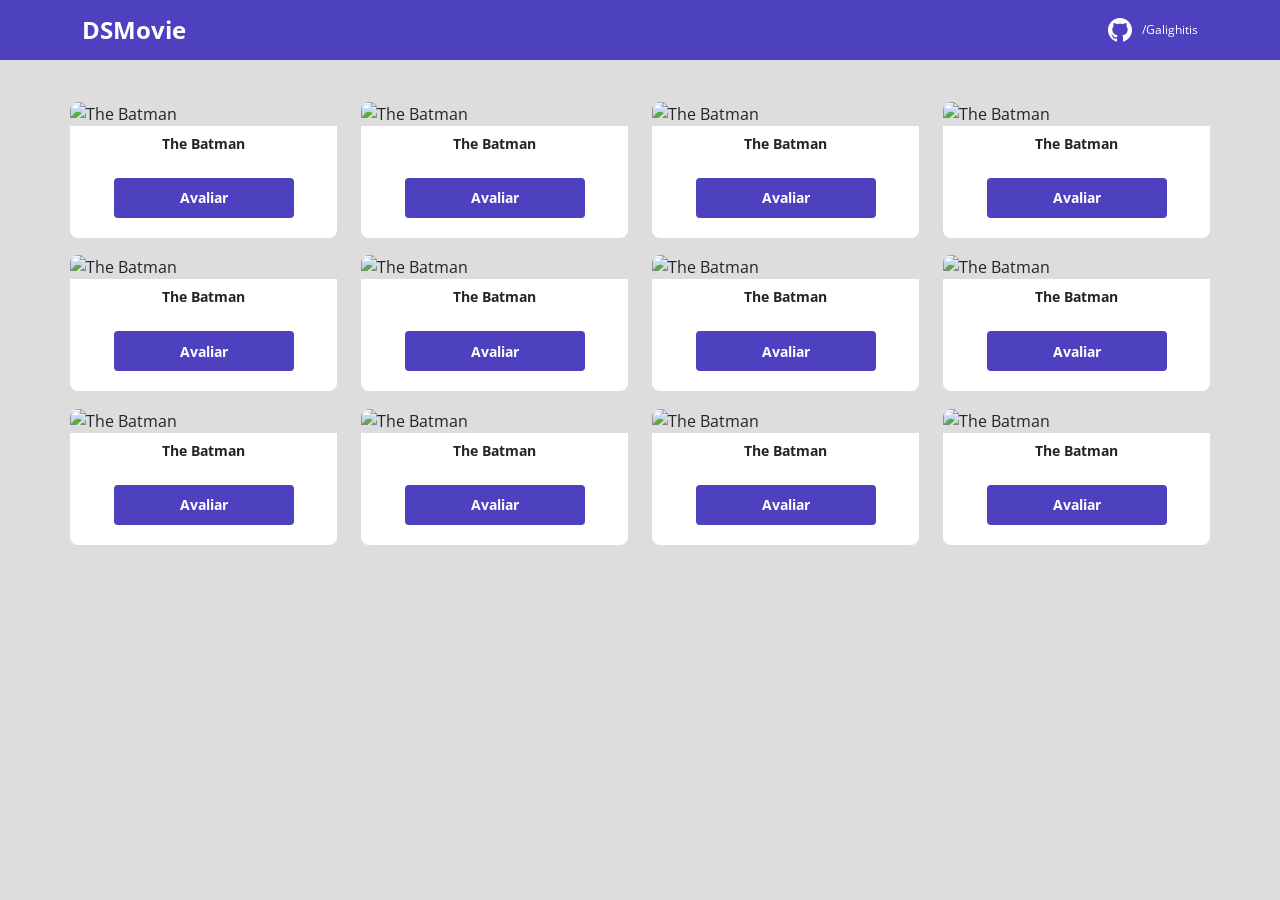
==== index.html @ 8f3a7d9e "Listagem de cards" ====
<!DOCTYPE html>
<html lang="pt-br">

<head>
    <meta charset="UTF-8">
    <meta http-equiv="X-UA-Compatible" content="IE=edge">
    <meta name="viewport" content="width=device-width, initial-scale=1.0">
    <title>DSmovie</title>

    <link href="https://cdn.jsdelivr.net/npm/bootstrap@5.1.3/dist/css/bootstrap.min.css" rel="stylesheet"
        integrity="sha384-1BmE4kWBq78iYhFldvKuhfTAU6auU8tT94WrHftjDbrCEXSU1oBoqyl2QvZ6jIW3" crossorigin="anonymous">

    <link rel="stylesheet" href="css/styles.css">

</head>

<body>
    <header>
        <nav class="container">
            <h1>DSMovie</h1>
            <div class="dsmovie-contact-container">
                <img src="img/github.svg" alt="Github">
                <a href="https://github.com/Galighits">/Galighitis</a>
            </div>
        </nav>
    </header>

    <main>
        <section id="dsmovie-card-list" class="container">

            <div class="row">
                
                <div class="col-sm-6 col-lg-4 col-xl-3 mb-3">
                    <div class="dsmovie-card">
                        <img src="https://www.themoviedb.org/t/p/w533_and_h300_bestv2/5P8SmMzSNYikXpxil6BYzJ16611.jpg" alt="The Batman">
                        <div class="dsmovie-card-description">
                            <h3>The Batman</h3>
                            <a class="dsmovie-btn" href="form.html">Avaliar</a>
                        </div>
                    </div>
                </div>

                <div class="col-sm-6 col-lg-4 col-xl-3 mb-3">                    
                    <div class="dsmovie-card">
                        <img src="https://www.themoviedb.org/t/p/w533_and_h300_bestv2/5P8SmMzSNYikXpxil6BYzJ16611.jpg" alt="The Batman">
                        <div class="dsmovie-card-description">
                            <h3>The Batman</h3>
                            <a class="dsmovie-btn" href="form.html">Avaliar</a>
                        </div>
                    </div>
                </div>

                <div class="col-sm-6 col-lg-4 col-xl-3 mb-3">                    
                    <div class="dsmovie-card">
                        <img src="https://www.themoviedb.org/t/p/w533_and_h300_bestv2/5P8SmMzSNYikXpxil6BYzJ16611.jpg" alt="The Batman">
                        <div class="dsmovie-card-description">
                            <h3>The Batman</h3>
                            <a class="dsmovie-btn" href="form.html">Avaliar</a>
                        </div>
                    </div>
                </div>

                <div class="col-sm-6 col-lg-4 col-xl-3 mb-3">                    
                    <div class="dsmovie-card">
                        <img src="https://www.themoviedb.org/t/p/w533_and_h300_bestv2/5P8SmMzSNYikXpxil6BYzJ16611.jpg" alt="The Batman">
                        <div class="dsmovie-card-description">
                            <h3>The Batman</h3>
                            <a class="dsmovie-btn" href="form.html">Avaliar</a>
                        </div>
                    </div>
                </div>

                <div class="col-sm-6 col-lg-4 col-xl-3 mb-3">                    
                    <div class="dsmovie-card">
                        <img src="https://www.themoviedb.org/t/p/w533_and_h300_bestv2/5P8SmMzSNYikXpxil6BYzJ16611.jpg" alt="The Batman">
                        <div class="dsmovie-card-description">
                            <h3>The Batman</h3>
                            <a class="dsmovie-btn" href="form.html">Avaliar</a>
                        </div>
                    </div>
                </div>

                <div class="col-sm-6 col-lg-4 col-xl-3 mb-3">                    
                    <div class="dsmovie-card">
                        <img src="https://www.themoviedb.org/t/p/w533_and_h300_bestv2/5P8SmMzSNYikXpxil6BYzJ16611.jpg" alt="The Batman">
                        <div class="dsmovie-card-description">
                            <h3>The Batman</h3>
                            <a class="dsmovie-btn" href="form.html">Avaliar</a>
                        </div>
                    </div>
                </div>

                <div class="col-sm-6 col-lg-4 col-xl-3 mb-3">                    
                    <div class="dsmovie-card">
                        <img src="https://www.themoviedb.org/t/p/w533_and_h300_bestv2/5P8SmMzSNYikXpxil6BYzJ16611.jpg" alt="The Batman">
                        <div class="dsmovie-card-description">
                            <h3>The Batman</h3>
                            <a class="dsmovie-btn" href="form.html">Avaliar</a>
                        </div>
                    </div>
                </div>

                <div class="col-sm-6 col-lg-4 col-xl-3 mb-3">                    
                    <div class="dsmovie-card">
                        <img src="https://www.themoviedb.org/t/p/w533_and_h300_bestv2/5P8SmMzSNYikXpxil6BYzJ16611.jpg" alt="The Batman">
                        <div class="dsmovie-card-description">
                            <h3>The Batman</h3>
                            <a class="dsmovie-btn" href="form.html">Avaliar</a>
                        </div>
                    </div>
                </div>

                <div class="col-sm-6 col-lg-4 col-xl-3 mb-3">                    
                    <div class="dsmovie-card">
                        <img src="https://www.themoviedb.org/t/p/w533_and_h300_bestv2/5P8SmMzSNYikXpxil6BYzJ16611.jpg" alt="The Batman">
                        <div class="dsmovie-card-description">
                            <h3>The Batman</h3>
                            <a class="dsmovie-btn" href="form.html">Avaliar</a>
                        </div>
                    </div>
                </div>

                <div class="col-sm-6 col-lg-4 col-xl-3 mb-3">                    
                    <div class="dsmovie-card">
                        <img src="https://www.themoviedb.org/t/p/w533_and_h300_bestv2/5P8SmMzSNYikXpxil6BYzJ16611.jpg" alt="The Batman">
                        <div class="dsmovie-card-description">
                            <h3>The Batman</h3>
                            <a class="dsmovie-btn" href="form.html">Avaliar</a>
                        </div>
                    </div>
                </div>

                <div class="col-sm-6 col-lg-4 col-xl-3 mb-3">                    
                    <div class="dsmovie-card">
                        <img src="https://www.themoviedb.org/t/p/w533_and_h300_bestv2/5P8SmMzSNYikXpxil6BYzJ16611.jpg" alt="The Batman">
                        <div class="dsmovie-card-description">
                            <h3>The Batman</h3>
                            <a class="dsmovie-btn" href="form.html">Avaliar</a>
                        </div>
                    </div>
                </div>

                <div class="col-sm-6 col-lg-4 col-xl-3 mb-3">                    
                    <div class="dsmovie-card">
                        <img src="https://www.themoviedb.org/t/p/w533_and_h300_bestv2/5P8SmMzSNYikXpxil6BYzJ16611.jpg" alt="The Batman">
                        <div class="dsmovie-card-description">
                            <h3>The Batman</h3>
                            <a class="dsmovie-btn" href="form.html">Avaliar</a>
                        </div>
                    </div>
                </div>
            
            </div>
            


        </section>

    </main>
</body>

</html>
---- css/styles.css ----
@import url('https://fonts.googleapis.com/css2?family=Open+Sans:wght@300;400;700&display=swap');

:root {
    --bg-gray: #ddd;
    --text-gray: #4a4a4a;
    --color-primary: #4D41C0;
    --white: #fff;  
}

* {
    margin: 0;
    box-sizing: border-box;
    font-family: 'Open Sans', sans-serif;
}

h1, h2, h3, h4, h5, h6 {
    margin: 0;
}

html, body {
    background-color: var(--bg-gray);
}

header {
    background-color: var(--color-primary);
    color: var(--white);
    height: 60px;
    display: flex;
    align-items: center;
}

nav {
    display: flex;
    align-items: center;
    justify-content: space-between;
}

nav h1 {
    font-size: 24px;
    font-weight: 700;
}

nav a {
    font-size: 12px;
    font-weight: 400;
}

a, a:hover {
    text-decoration: none;
    color: unset;
}

.dsmovie-contact-container {
    display: flex;
    align-items: center;
}

.dsmovie-contact-container img {
    margin-right: 10px;
}

#dsmovie-card-list {
    padding: 40px 0;  
}

.dsmovie-card {
    width: 100%;
}

.dsmovie-card img {
    width: 100%;
    border-radius: 8px 8px 0 0;
}

.dsmovie-card-description {
    background-color: var(--white);
    padding: 10px 0 20px 0;
    display: flex;
    flex-direction: column;
    align-items: center;
    border-radius: 0 0 8px 8px;
}

.dsmovie-card-description h3 {
    font-size: 14px;
    font-weight: 700;
    margin-bottom: 25px;
}

.dsmovie-btn, .dsmovie-btn:hover  {
    width: 180px;
    height: 40px;
    background-color: var(--color-primary);
    color: var(--white);
    font-size: 14px;
    font-weight: 700;
    display: flex;
    align-items: center;
    justify-content: center;
    border-radius: 4px;
}
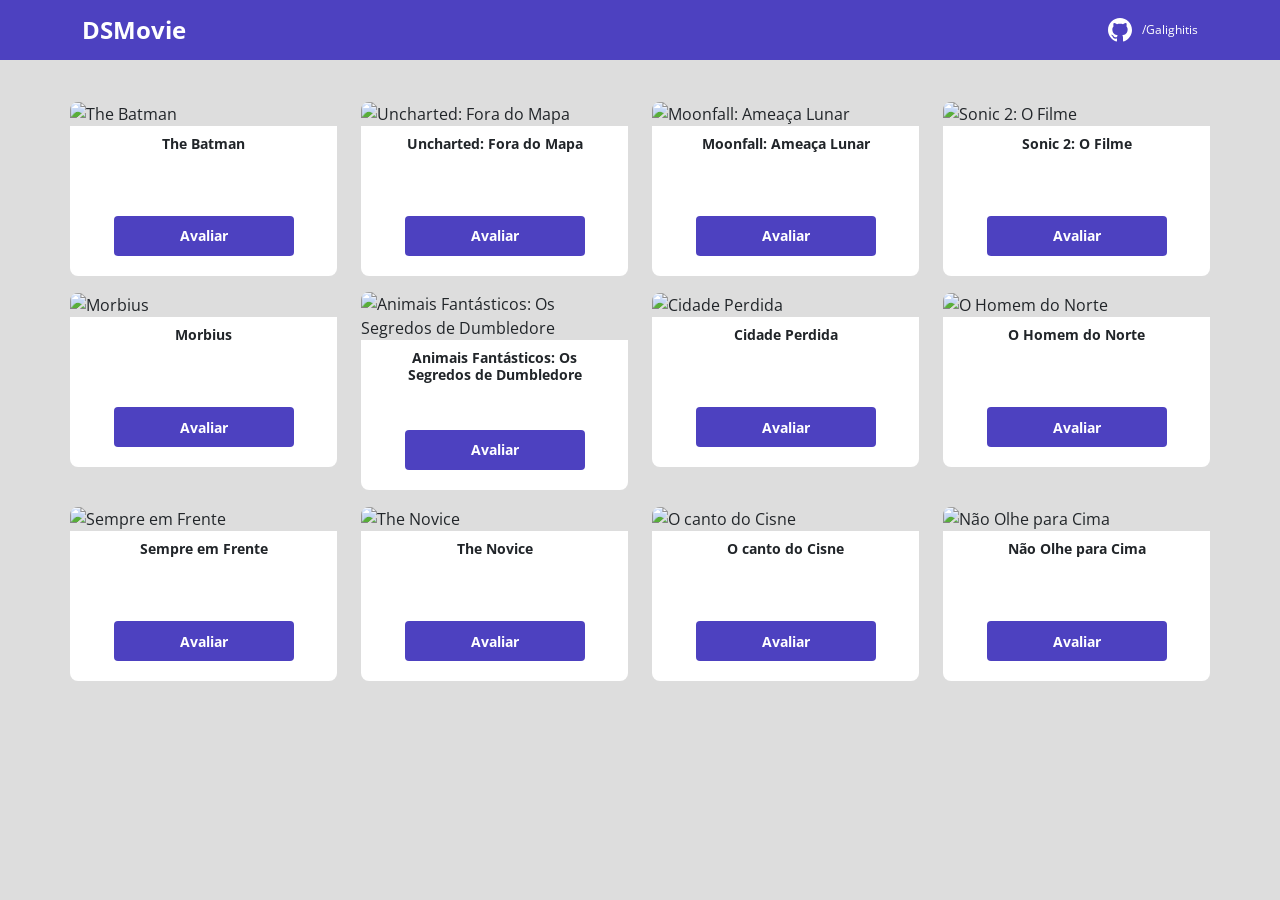
==== commit d4c476ed: "Alteração de card(Desafio extra)" ====
--- a/index.html
+++ b/index.html
@@ -42,9 +42,9 @@
 
                 <div class="col-sm-6 col-lg-4 col-xl-3 mb-3">                    
                     <div class="dsmovie-card">
-                        <img src="https://www.themoviedb.org/t/p/w533_and_h300_bestv2/5P8SmMzSNYikXpxil6BYzJ16611.jpg" alt="The Batman">
+                        <img src="https://www.themoviedb.org/t/p/w533_and_h300_bestv2/aEGiJJP91HsKVTEPy1HhmN0wRLm.jpg" alt="Uncharted: Fora do Mapa">
                         <div class="dsmovie-card-description">
-                            <h3>The Batman</h3>
+                            <h3>Uncharted: Fora do Mapa</h3>
                             <a class="dsmovie-btn" href="form.html">Avaliar</a>
                         </div>
                     </div>
@@ -52,9 +52,9 @@
 
                 <div class="col-sm-6 col-lg-4 col-xl-3 mb-3">                    
                     <div class="dsmovie-card">
-                        <img src="https://www.themoviedb.org/t/p/w533_and_h300_bestv2/5P8SmMzSNYikXpxil6BYzJ16611.jpg" alt="The Batman">
+                        <img src="https://www.themoviedb.org/t/p/w533_and_h300_bestv2/x747ZvF0CcYYTTpPRCoUrxA2cYy.jpg" alt="Moonfall: Ameaça Lunar">
                         <div class="dsmovie-card-description">
-                            <h3>The Batman</h3>
+                            <h3>Moonfall: Ameaça Lunar</h3>
                             <a class="dsmovie-btn" href="form.html">Avaliar</a>
                         </div>
                     </div>
@@ -62,9 +62,9 @@
 
                 <div class="col-sm-6 col-lg-4 col-xl-3 mb-3">                    
                     <div class="dsmovie-card">
-                        <img src="https://www.themoviedb.org/t/p/w533_and_h300_bestv2/5P8SmMzSNYikXpxil6BYzJ16611.jpg" alt="The Batman">
+                        <img src="https://www.themoviedb.org/t/p/w533_and_h300_bestv2/egoyMDLqCxzjnSrWOz50uLlJWmD.jpg" alt="Sonic 2: O Filme">
                         <div class="dsmovie-card-description">
-                            <h3>The Batman</h3>
+                            <h3>Sonic 2: O Filme</h3>
                             <a class="dsmovie-btn" href="form.html">Avaliar</a>
                         </div>
                     </div>
@@ -72,9 +72,9 @@
 
                 <div class="col-sm-6 col-lg-4 col-xl-3 mb-3">                    
                     <div class="dsmovie-card">
-                        <img src="https://www.themoviedb.org/t/p/w533_and_h300_bestv2/5P8SmMzSNYikXpxil6BYzJ16611.jpg" alt="The Batman">
+                        <img src="https://www.themoviedb.org/t/p/w533_and_h300_bestv2/tj4lzGgHrfjnjVqAKkLIjFqPSyO.jpg" alt="Morbius">
                         <div class="dsmovie-card-description">
-                            <h3>The Batman</h3>
+                            <h3>Morbius</h3>
                             <a class="dsmovie-btn" href="form.html">Avaliar</a>
                         </div>
                     </div>
@@ -82,9 +82,9 @@
 
                 <div class="col-sm-6 col-lg-4 col-xl-3 mb-3">                    
                     <div class="dsmovie-card">
-                        <img src="https://www.themoviedb.org/t/p/w533_and_h300_bestv2/5P8SmMzSNYikXpxil6BYzJ16611.jpg" alt="The Batman">
+                        <img src="https://www.themoviedb.org/t/p/w533_and_h300_bestv2/wdjdHBDwmynWUrJcNzS24uegvK5.jpg" alt="Animais Fantásticos: Os Segredos de Dumbledore">
                         <div class="dsmovie-card-description">
-                            <h3>The Batman</h3>
+                            <h3>Animais Fantásticos: Os Segredos de Dumbledore</h3>
                             <a class="dsmovie-btn" href="form.html">Avaliar</a>
                         </div>
                     </div>
@@ -92,9 +92,9 @@
 
                 <div class="col-sm-6 col-lg-4 col-xl-3 mb-3">                    
                     <div class="dsmovie-card">
-                        <img src="https://www.themoviedb.org/t/p/w533_and_h300_bestv2/5P8SmMzSNYikXpxil6BYzJ16611.jpg" alt="The Batman">
+                        <img src="https://www.themoviedb.org/t/p/w533_and_h300_bestv2/hw7foD5in5YCs7qY3Pap9pdc1Vc.jpg" alt="Cidade Perdida">
                         <div class="dsmovie-card-description">
-                            <h3>The Batman</h3>
+                            <h3>Cidade Perdida</h3>
                             <a class="dsmovie-btn" href="form.html">Avaliar</a>
                         </div>
                     </div>
@@ -102,9 +102,9 @@
 
                 <div class="col-sm-6 col-lg-4 col-xl-3 mb-3">                    
                     <div class="dsmovie-card">
-                        <img src="https://www.themoviedb.org/t/p/w533_and_h300_bestv2/5P8SmMzSNYikXpxil6BYzJ16611.jpg" alt="The Batman">
+                        <img src="https://www.themoviedb.org/t/p/w533_and_h300_bestv2/cqnVuxXe6vA7wfNWubak3x36DKJ.jpg" alt="O Homem do Norte">
                         <div class="dsmovie-card-description">
-                            <h3>The Batman</h3>
+                            <h3>O Homem do Norte</h3>
                             <a class="dsmovie-btn" href="form.html">Avaliar</a>
                         </div>
                     </div>
@@ -112,9 +112,9 @@
 
                 <div class="col-sm-6 col-lg-4 col-xl-3 mb-3">                    
                     <div class="dsmovie-card">
-                        <img src="https://www.themoviedb.org/t/p/w533_and_h300_bestv2/5P8SmMzSNYikXpxil6BYzJ16611.jpg" alt="The Batman">
+                        <img src="https://www.themoviedb.org/t/p/w533_and_h300_bestv2/ejkbJM697dNrtQvIiUpeUPGpoXX.jpg" alt="Sempre em Frente">
                         <div class="dsmovie-card-description">
-                            <h3>The Batman</h3>
+                            <h3>Sempre em Frente</h3>
                             <a class="dsmovie-btn" href="form.html">Avaliar</a>
                         </div>
                     </div>
@@ -122,9 +122,9 @@
 
                 <div class="col-sm-6 col-lg-4 col-xl-3 mb-3">                    
                     <div class="dsmovie-card">
-                        <img src="https://www.themoviedb.org/t/p/w533_and_h300_bestv2/5P8SmMzSNYikXpxil6BYzJ16611.jpg" alt="The Batman">
+                        <img src="https://www.themoviedb.org/t/p/w533_and_h300_bestv2/ic8h5oYQWwqQWPyfpZUSomZTdao.jpg" alt="The Novice">
                         <div class="dsmovie-card-description">
-                            <h3>The Batman</h3>
+                            <h3>The Novice</h3>
                             <a class="dsmovie-btn" href="form.html">Avaliar</a>
                         </div>
                     </div>
@@ -132,9 +132,9 @@
 
                 <div class="col-sm-6 col-lg-4 col-xl-3 mb-3">                    
                     <div class="dsmovie-card">
-                        <img src="https://www.themoviedb.org/t/p/w533_and_h300_bestv2/5P8SmMzSNYikXpxil6BYzJ16611.jpg" alt="The Batman">
+                        <img src="https://www.themoviedb.org/t/p/w533_and_h300_bestv2/ibdmSDwCpDYNdIkGeu7prsMVzYZ.jpg" alt="O canto do Cisne">
                         <div class="dsmovie-card-description">
-                            <h3>The Batman</h3>
+                            <h3>O canto do Cisne</h3>
                             <a class="dsmovie-btn" href="form.html">Avaliar</a>
                         </div>
                     </div>
@@ -142,9 +142,9 @@
 
                 <div class="col-sm-6 col-lg-4 col-xl-3 mb-3">                    
                     <div class="dsmovie-card">
-                        <img src="https://www.themoviedb.org/t/p/w533_and_h300_bestv2/5P8SmMzSNYikXpxil6BYzJ16611.jpg" alt="The Batman">
+                        <img src="https://www.themoviedb.org/t/p/w533_and_h300_bestv2/nvxrQQspxmSblCYDtvDAbVFX8Jt.jpg" alt="Não Olhe para Cima">
                         <div class="dsmovie-card-description">
-                            <h3>The Batman</h3>
+                            <h3>Não Olhe para Cima</h3>
                             <a class="dsmovie-btn" href="form.html">Avaliar</a>
                         </div>
                     </div>
--- a/css/styles.css
+++ b/css/styles.css
@@ -74,17 +74,20 @@
 
 .dsmovie-card-description {
     background-color: var(--white);
-    padding: 10px 0 20px 0;
+    padding: 10px 20px 20px 20px;
     display: flex;
     flex-direction: column;
     align-items: center;
+    justify-content: space-between;
     border-radius: 0 0 8px 8px;
+    min-height: 150px;
 }
 
 .dsmovie-card-description h3 {
     font-size: 14px;
     font-weight: 700;
     margin-bottom: 25px;
+    text-align: center;
 }
 
 .dsmovie-btn, .dsmovie-btn:hover  {
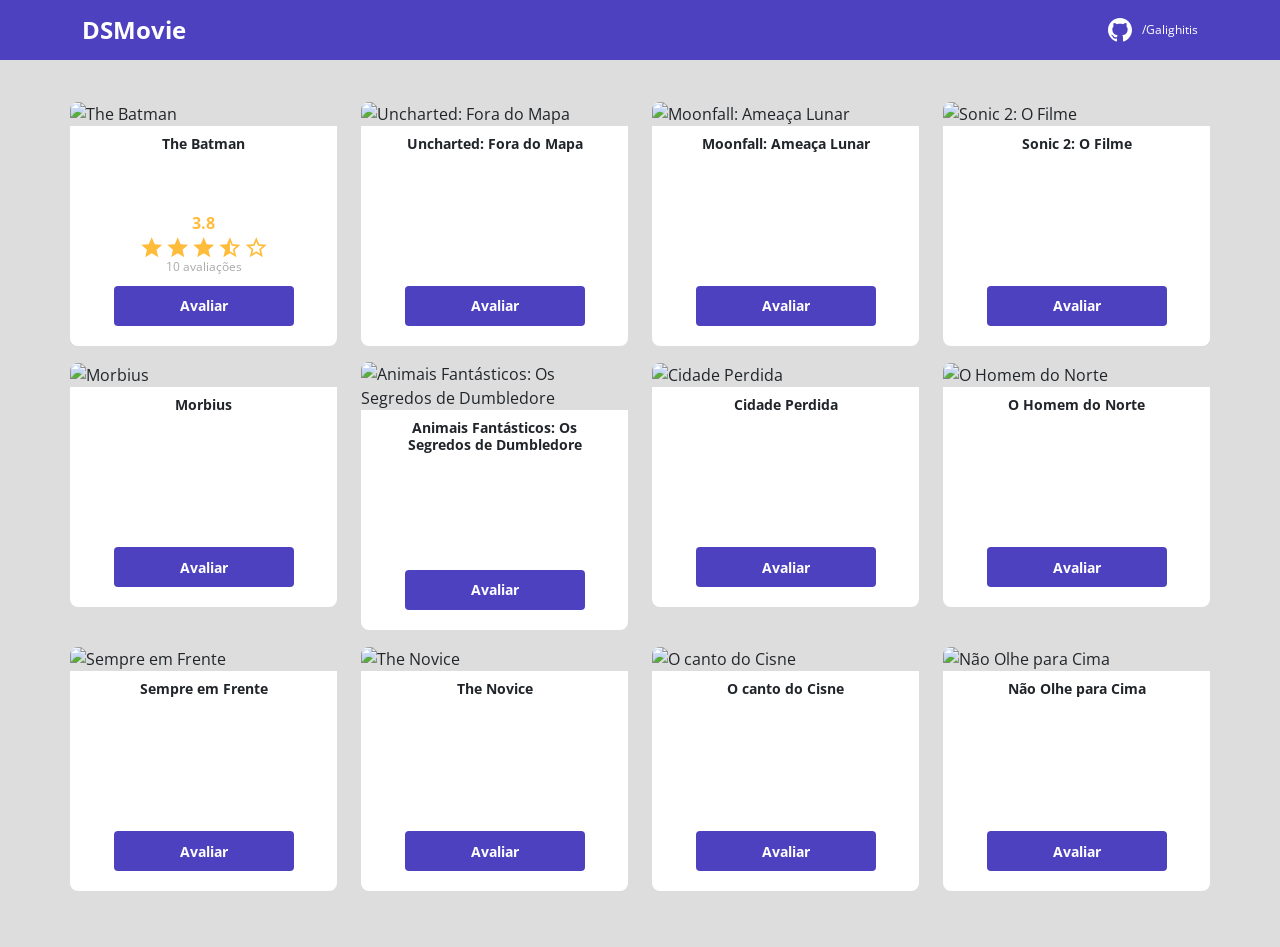
==== commit f7960ac0: "Avaliação com estrelas" ====
--- a/index.html
+++ b/index.html
@@ -35,7 +35,19 @@
                         <img src="https://www.themoviedb.org/t/p/w533_and_h300_bestv2/5P8SmMzSNYikXpxil6BYzJ16611.jpg" alt="The Batman">
                         <div class="dsmovie-card-description">
                             <h3>The Batman</h3>
-                            <a class="dsmovie-btn" href="form.html">Avaliar</a>
+                            <div class="dsmovie-card-description-bottom">
+                                <h4>3.8</h4>
+                                <div>
+                                    <img src="img/star-full.svg" alt="Star">
+                                    <img src="img/star-full.svg" alt="Star">
+                                    <img src="img/star-full.svg" alt="Star">
+                                    <img src="img/star-half.svg" alt="Star">
+                                    <img src="img/star-empty.svg" alt="Star">
+                                </div>
+                                <p>10 avaliações</p>
+                                <a class="dsmovie-btn" href="form.html">Avaliar</a> 
+                            </div>
+                            
                         </div>
                     </div>
                 </div>
@@ -152,11 +164,10 @@
             
             </div>
             
-
-
         </section>
 
     </main>
+
 </body>
 
 </html>
--- a/css/styles.css
+++ b/css/styles.css
@@ -5,6 +5,8 @@
     --text-gray: #4a4a4a;
     --color-primary: #4D41C0;
     --white: #fff;  
+    --text-light-gray: #aaa;
+    --star-yellow: #ffbb3a;
 }
 
 * {
@@ -80,7 +82,7 @@
     align-items: center;
     justify-content: space-between;
     border-radius: 0 0 8px 8px;
-    min-height: 150px;
+    height: 220px;
 }
 
 .dsmovie-card-description h3 {
@@ -88,6 +90,29 @@
     font-weight: 700;
     margin-bottom: 25px;
     text-align: center;
+}
+
+.dsmovie-card-description-bottom h4 {
+    font-size: 16px;
+    font-weight: 700;
+    color: var(--star-yellow);
+}
+
+.dsmovie-card-description-bottom {
+    display: flex;
+    flex-direction: column;
+    align-items: center;
+}
+
+.dsmovie-card-description-bottom img {
+    width: 22px;
+}
+
+.dsmovie-card-description-bottom p {
+    font-size: 12px;
+    font-weight: 400;
+    color: var(--text-light-gray);
+    margin-bottom: 10px;
 }
 
 .dsmovie-btn, .dsmovie-btn:hover  {
@@ -101,4 +126,46 @@
     align-items: center;
     justify-content: center;
     border-radius: 4px;
+    border: 0;
+}
+
+.dsmovie-form-container {
+    padding: 40px 0;
+    max-width: 480px;
+}
+
+.dsmovie-form-description {
+    background-color: var(--white);
+    padding: 20px;
+    display: flex;
+    flex-direction: column;
+    align-items: center;
+    border-radius: 0 0 8px 8px;
+}
+
+.dsmovie-form {
+    width: 100%;
+}
+
+.dsmovie-form-description h3 {
+    font-size: 13px;
+    font-weight: 700;
+    margin-bottom: 20px;
+}
+
+.dsmovie-form-group{
+    margin-bottom: 20px;
+}
+
+.dsmovie-form-group label {
+    font-size: 12px;
+    color: var(--text-light-gray);
+} 
+
+.dsmovie-form-btn-container {
+    height: 100px;
+    display: flex;
+    flex-direction: column;
+    align-items: center;
+    justify-content: space-between;
 }
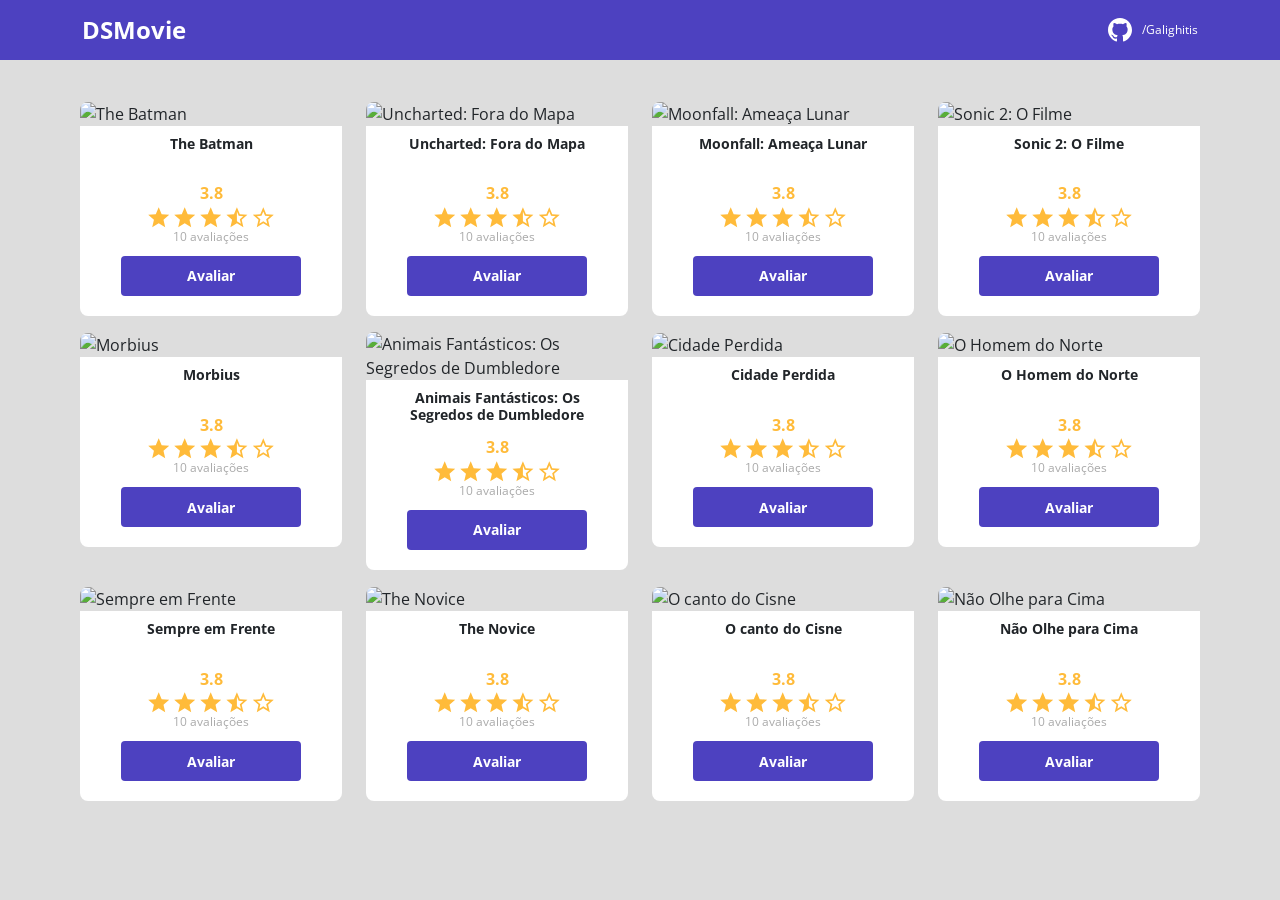
==== commit 1ee44fa5: "Polimento da listagem" ====
--- a/index.html
+++ b/index.html
@@ -47,7 +47,6 @@
                                 <p>10 avaliações</p>
                                 <a class="dsmovie-btn" href="form.html">Avaliar</a> 
                             </div>
-                            
                         </div>
                     </div>
                 </div>
@@ -57,7 +56,18 @@
                         <img src="https://www.themoviedb.org/t/p/w533_and_h300_bestv2/aEGiJJP91HsKVTEPy1HhmN0wRLm.jpg" alt="Uncharted: Fora do Mapa">
                         <div class="dsmovie-card-description">
                             <h3>Uncharted: Fora do Mapa</h3>
-                            <a class="dsmovie-btn" href="form.html">Avaliar</a>
+                            <div class="dsmovie-card-description-bottom">
+                                <h4>3.8</h4>
+                                <div>
+                                    <img src="img/star-full.svg" alt="Star">
+                                    <img src="img/star-full.svg" alt="Star">
+                                    <img src="img/star-full.svg" alt="Star">
+                                    <img src="img/star-half.svg" alt="Star">
+                                    <img src="img/star-empty.svg" alt="Star">
+                                </div>
+                                <p>10 avaliações</p>
+                                <a class="dsmovie-btn" href="form.html">Avaliar</a> 
+                            </div>
                         </div>
                     </div>
                 </div>
@@ -67,7 +77,18 @@
                         <img src="https://www.themoviedb.org/t/p/w533_and_h300_bestv2/x747ZvF0CcYYTTpPRCoUrxA2cYy.jpg" alt="Moonfall: Ameaça Lunar">
                         <div class="dsmovie-card-description">
                             <h3>Moonfall: Ameaça Lunar</h3>
-                            <a class="dsmovie-btn" href="form.html">Avaliar</a>
+                            <div class="dsmovie-card-description-bottom">
+                                <h4>3.8</h4>
+                                <div>
+                                    <img src="img/star-full.svg" alt="Star">
+                                    <img src="img/star-full.svg" alt="Star">
+                                    <img src="img/star-full.svg" alt="Star">
+                                    <img src="img/star-half.svg" alt="Star">
+                                    <img src="img/star-empty.svg" alt="Star">
+                                </div>
+                                <p>10 avaliações</p>
+                                <a class="dsmovie-btn" href="form.html">Avaliar</a> 
+                            </div>
                         </div>
                     </div>
                 </div>
@@ -77,7 +98,18 @@
                         <img src="https://www.themoviedb.org/t/p/w533_and_h300_bestv2/egoyMDLqCxzjnSrWOz50uLlJWmD.jpg" alt="Sonic 2: O Filme">
                         <div class="dsmovie-card-description">
                             <h3>Sonic 2: O Filme</h3>
-                            <a class="dsmovie-btn" href="form.html">Avaliar</a>
+                            <div class="dsmovie-card-description-bottom">
+                                <h4>3.8</h4>
+                                <div>
+                                    <img src="img/star-full.svg" alt="Star">
+                                    <img src="img/star-full.svg" alt="Star">
+                                    <img src="img/star-full.svg" alt="Star">
+                                    <img src="img/star-half.svg" alt="Star">
+                                    <img src="img/star-empty.svg" alt="Star">
+                                </div>
+                                <p>10 avaliações</p>
+                                <a class="dsmovie-btn" href="form.html">Avaliar</a> 
+                            </div>
                         </div>
                     </div>
                 </div>
@@ -87,7 +119,18 @@
                         <img src="https://www.themoviedb.org/t/p/w533_and_h300_bestv2/tj4lzGgHrfjnjVqAKkLIjFqPSyO.jpg" alt="Morbius">
                         <div class="dsmovie-card-description">
                             <h3>Morbius</h3>
-                            <a class="dsmovie-btn" href="form.html">Avaliar</a>
+                            <div class="dsmovie-card-description-bottom">
+                                <h4>3.8</h4>
+                                <div>
+                                    <img src="img/star-full.svg" alt="Star">
+                                    <img src="img/star-full.svg" alt="Star">
+                                    <img src="img/star-full.svg" alt="Star">
+                                    <img src="img/star-half.svg" alt="Star">
+                                    <img src="img/star-empty.svg" alt="Star">
+                                </div>
+                                <p>10 avaliações</p>
+                                <a class="dsmovie-btn" href="form.html">Avaliar</a> 
+                            </div>
                         </div>
                     </div>
                 </div>
@@ -97,7 +140,18 @@
                         <img src="https://www.themoviedb.org/t/p/w533_and_h300_bestv2/wdjdHBDwmynWUrJcNzS24uegvK5.jpg" alt="Animais Fantásticos: Os Segredos de Dumbledore">
                         <div class="dsmovie-card-description">
                             <h3>Animais Fantásticos: Os Segredos de Dumbledore</h3>
-                            <a class="dsmovie-btn" href="form.html">Avaliar</a>
+                            <div class="dsmovie-card-description-bottom">
+                                <h4>3.8</h4>
+                                <div>
+                                    <img src="img/star-full.svg" alt="Star">
+                                    <img src="img/star-full.svg" alt="Star">
+                                    <img src="img/star-full.svg" alt="Star">
+                                    <img src="img/star-half.svg" alt="Star">
+                                    <img src="img/star-empty.svg" alt="Star">
+                                </div>
+                                <p>10 avaliações</p>
+                                <a class="dsmovie-btn" href="form.html">Avaliar</a> 
+                            </div>
                         </div>
                     </div>
                 </div>
@@ -107,7 +161,18 @@
                         <img src="https://www.themoviedb.org/t/p/w533_and_h300_bestv2/hw7foD5in5YCs7qY3Pap9pdc1Vc.jpg" alt="Cidade Perdida">
                         <div class="dsmovie-card-description">
                             <h3>Cidade Perdida</h3>
-                            <a class="dsmovie-btn" href="form.html">Avaliar</a>
+                            <div class="dsmovie-card-description-bottom">
+                                <h4>3.8</h4>
+                                <div>
+                                    <img src="img/star-full.svg" alt="Star">
+                                    <img src="img/star-full.svg" alt="Star">
+                                    <img src="img/star-full.svg" alt="Star">
+                                    <img src="img/star-half.svg" alt="Star">
+                                    <img src="img/star-empty.svg" alt="Star">
+                                </div>
+                                <p>10 avaliações</p>
+                                <a class="dsmovie-btn" href="form.html">Avaliar</a> 
+                            </div>
                         </div>
                     </div>
                 </div>
@@ -117,7 +182,18 @@
                         <img src="https://www.themoviedb.org/t/p/w533_and_h300_bestv2/cqnVuxXe6vA7wfNWubak3x36DKJ.jpg" alt="O Homem do Norte">
                         <div class="dsmovie-card-description">
                             <h3>O Homem do Norte</h3>
-                            <a class="dsmovie-btn" href="form.html">Avaliar</a>
+                            <div class="dsmovie-card-description-bottom">
+                                <h4>3.8</h4>
+                                <div>
+                                    <img src="img/star-full.svg" alt="Star">
+                                    <img src="img/star-full.svg" alt="Star">
+                                    <img src="img/star-full.svg" alt="Star">
+                                    <img src="img/star-half.svg" alt="Star">
+                                    <img src="img/star-empty.svg" alt="Star">
+                                </div>
+                                <p>10 avaliações</p>
+                                <a class="dsmovie-btn" href="form.html">Avaliar</a> 
+                            </div>
                         </div>
                     </div>
                 </div>
@@ -127,7 +203,18 @@
                         <img src="https://www.themoviedb.org/t/p/w533_and_h300_bestv2/ejkbJM697dNrtQvIiUpeUPGpoXX.jpg" alt="Sempre em Frente">
                         <div class="dsmovie-card-description">
                             <h3>Sempre em Frente</h3>
-                            <a class="dsmovie-btn" href="form.html">Avaliar</a>
+                            <div class="dsmovie-card-description-bottom">
+                                <h4>3.8</h4>
+                                <div>
+                                    <img src="img/star-full.svg" alt="Star">
+                                    <img src="img/star-full.svg" alt="Star">
+                                    <img src="img/star-full.svg" alt="Star">
+                                    <img src="img/star-half.svg" alt="Star">
+                                    <img src="img/star-empty.svg" alt="Star">
+                                </div>
+                                <p>10 avaliações</p>
+                                <a class="dsmovie-btn" href="form.html">Avaliar</a> 
+                            </div>
                         </div>
                     </div>
                 </div>
@@ -137,7 +224,18 @@
                         <img src="https://www.themoviedb.org/t/p/w533_and_h300_bestv2/ic8h5oYQWwqQWPyfpZUSomZTdao.jpg" alt="The Novice">
                         <div class="dsmovie-card-description">
                             <h3>The Novice</h3>
-                            <a class="dsmovie-btn" href="form.html">Avaliar</a>
+                            <div class="dsmovie-card-description-bottom">
+                                <h4>3.8</h4>
+                                <div>
+                                    <img src="img/star-full.svg" alt="Star">
+                                    <img src="img/star-full.svg" alt="Star">
+                                    <img src="img/star-full.svg" alt="Star">
+                                    <img src="img/star-half.svg" alt="Star">
+                                    <img src="img/star-empty.svg" alt="Star">
+                                </div>
+                                <p>10 avaliações</p>
+                                <a class="dsmovie-btn" href="form.html">Avaliar</a> 
+                            </div>
                         </div>
                     </div>
                 </div>
@@ -147,7 +245,18 @@
                         <img src="https://www.themoviedb.org/t/p/w533_and_h300_bestv2/ibdmSDwCpDYNdIkGeu7prsMVzYZ.jpg" alt="O canto do Cisne">
                         <div class="dsmovie-card-description">
                             <h3>O canto do Cisne</h3>
-                            <a class="dsmovie-btn" href="form.html">Avaliar</a>
+                            <div class="dsmovie-card-description-bottom">
+                                <h4>3.8</h4>
+                                <div>
+                                    <img src="img/star-full.svg" alt="Star">
+                                    <img src="img/star-full.svg" alt="Star">
+                                    <img src="img/star-full.svg" alt="Star">
+                                    <img src="img/star-half.svg" alt="Star">
+                                    <img src="img/star-empty.svg" alt="Star">
+                                </div>
+                                <p>10 avaliações</p>
+                                <a class="dsmovie-btn" href="form.html">Avaliar</a> 
+                            </div>
                         </div>
                     </div>
                 </div>
@@ -157,7 +266,18 @@
                         <img src="https://www.themoviedb.org/t/p/w533_and_h300_bestv2/nvxrQQspxmSblCYDtvDAbVFX8Jt.jpg" alt="Não Olhe para Cima">
                         <div class="dsmovie-card-description">
                             <h3>Não Olhe para Cima</h3>
-                            <a class="dsmovie-btn" href="form.html">Avaliar</a>
+                            <div class="dsmovie-card-description-bottom">
+                                <h4>3.8</h4>
+                                <div>
+                                    <img src="img/star-full.svg" alt="Star">
+                                    <img src="img/star-full.svg" alt="Star">
+                                    <img src="img/star-full.svg" alt="Star">
+                                    <img src="img/star-half.svg" alt="Star">
+                                    <img src="img/star-empty.svg" alt="Star">
+                                </div>
+                                <p>10 avaliações</p>
+                                <a class="dsmovie-btn" href="form.html">Avaliar</a> 
+                            </div>
                         </div>
                     </div>
                 </div>
--- a/css/styles.css
+++ b/css/styles.css
@@ -62,7 +62,7 @@
 }
 
 #dsmovie-card-list {
-    padding: 40px 0;  
+    padding: 40px 10px;  
 }
 
 .dsmovie-card {
@@ -82,13 +82,13 @@
     align-items: center;
     justify-content: space-between;
     border-radius: 0 0 8px 8px;
-    height: 220px;
+    height: 190px;
 }
 
 .dsmovie-card-description h3 {
     font-size: 14px;
     font-weight: 700;
-    margin-bottom: 25px;
+    margin-bottom: 10px;
     text-align: center;
 }
 
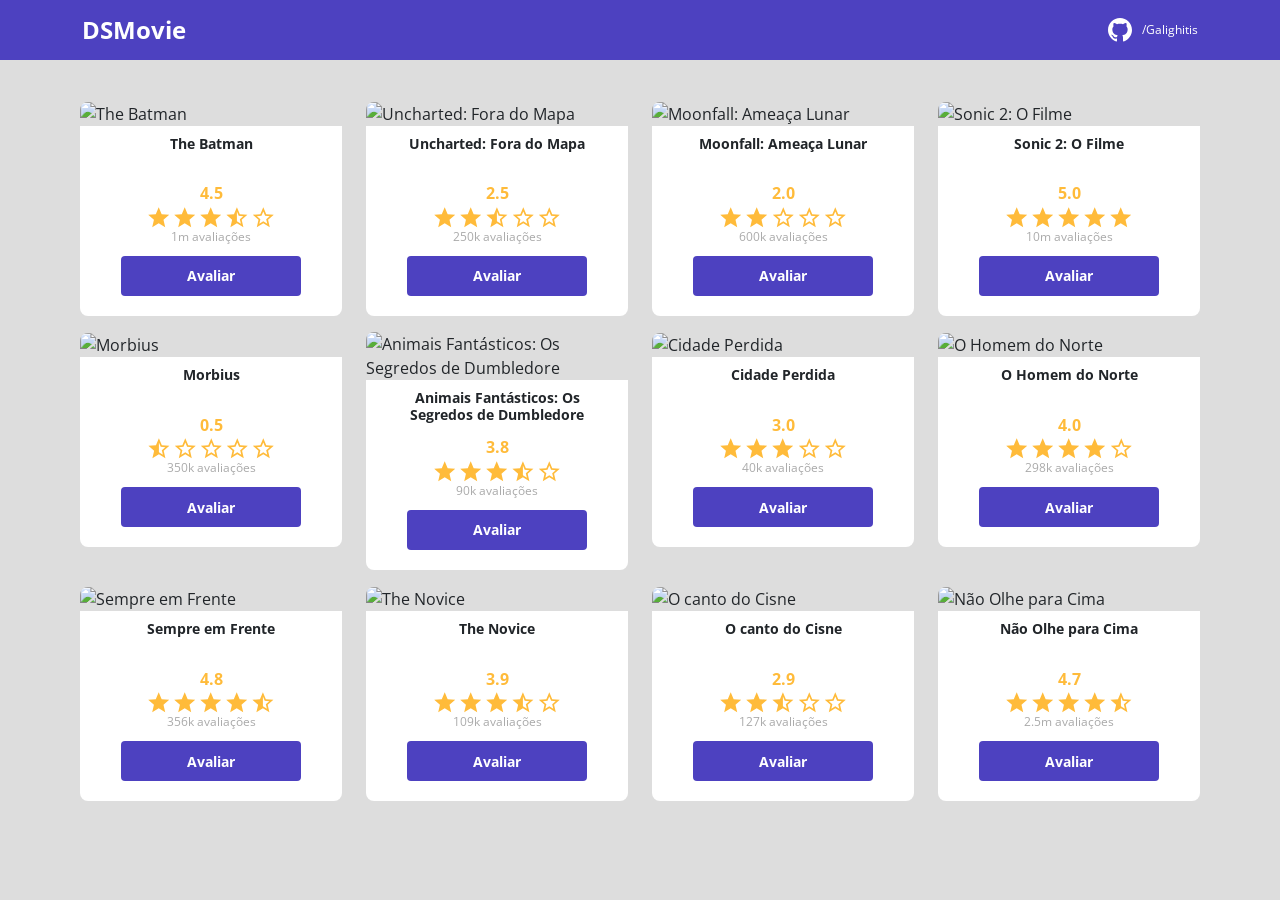
==== commit c6798a04: "Criação de form para cada card de filme" ====
--- a/index.html
+++ b/index.html
@@ -36,6 +36,111 @@
                         <div class="dsmovie-card-description">
                             <h3>The Batman</h3>
                             <div class="dsmovie-card-description-bottom">
+                                <h4>4.5</h4>
+                                <div>
+                                    <img src="img/star-full.svg" alt="Star">
+                                    <img src="img/star-full.svg" alt="Star">
+                                    <img src="img/star-full.svg" alt="Star">
+                                    <img src="img/star-half.svg" alt="Star">
+                                    <img src="img/star-empty.svg" alt="Star">
+                                </div>
+                                <p>1m avaliações</p>
+                                <a class="dsmovie-btn" href="form.html">Avaliar</a> 
+                            </div>
+                        </div>
+                    </div>
+                </div>
+
+                <div class="col-sm-6 col-lg-4 col-xl-3 mb-3">                    
+                    <div class="dsmovie-card">
+                        <img src="https://www.themoviedb.org/t/p/w533_and_h300_bestv2/aEGiJJP91HsKVTEPy1HhmN0wRLm.jpg" alt="Uncharted: Fora do Mapa">
+                        <div class="dsmovie-card-description">
+                            <h3>Uncharted: Fora do Mapa</h3>
+                            <div class="dsmovie-card-description-bottom">
+                                <h4>2.5</h4>
+                                <div>
+                                    <img src="img/star-full.svg" alt="Star">
+                                    <img src="img/star-full.svg" alt="Star">
+                                    <img src="img/star-half.svg" alt="Star">
+                                    <img src="img/star-empty.svg" alt="Star">
+                                    <img src="img/star-empty.svg" alt="Star">
+                                </div>
+                                <p>250k avaliações</p>
+                                <a class="dsmovie-btn" href="form2.html">Avaliar</a> 
+                            </div>
+                        </div>
+                    </div>
+                </div>
+
+                <div class="col-sm-6 col-lg-4 col-xl-3 mb-3">                    
+                    <div class="dsmovie-card">
+                        <img src="https://www.themoviedb.org/t/p/w533_and_h300_bestv2/x747ZvF0CcYYTTpPRCoUrxA2cYy.jpg" alt="Moonfall: Ameaça Lunar">
+                        <div class="dsmovie-card-description">
+                            <h3>Moonfall: Ameaça Lunar</h3>
+                            <div class="dsmovie-card-description-bottom">
+                                <h4>2.0</h4>
+                                <div>
+                                    <img src="img/star-full.svg" alt="Star">
+                                    <img src="img/star-full.svg" alt="Star">
+                                    <img src="img/star-empty.svg" alt="Star">
+                                    <img src="img/star-empty.svg" alt="Star">
+                                    <img src="img/star-empty.svg" alt="Star">
+                                </div>
+                                <p>600k avaliações</p>
+                                <a class="dsmovie-btn" href="form3.html">Avaliar</a> 
+                            </div>
+                        </div>
+                    </div>
+                </div>
+
+                <div class="col-sm-6 col-lg-4 col-xl-3 mb-3">                    
+                    <div class="dsmovie-card">
+                        <img src="https://www.themoviedb.org/t/p/w533_and_h300_bestv2/egoyMDLqCxzjnSrWOz50uLlJWmD.jpg" alt="Sonic 2: O Filme">
+                        <div class="dsmovie-card-description">
+                            <h3>Sonic 2: O Filme</h3>
+                            <div class="dsmovie-card-description-bottom">
+                                <h4>5.0</h4>
+                                <div>
+                                    <img src="img/star-full.svg" alt="Star">
+                                    <img src="img/star-full.svg" alt="Star">
+                                    <img src="img/star-full.svg" alt="Star">
+                                    <img src="img/star-full.svg" alt="Star">
+                                    <img src="img/star-full.svg" alt="Star">
+                                </div>
+                                <p>10m avaliações</p>
+                                <a class="dsmovie-btn" href="form4.html">Avaliar</a> 
+                            </div>
+                        </div>
+                    </div>
+                </div>
+
+                <div class="col-sm-6 col-lg-4 col-xl-3 mb-3">                    
+                    <div class="dsmovie-card">
+                        <img src="https://www.themoviedb.org/t/p/w533_and_h300_bestv2/tj4lzGgHrfjnjVqAKkLIjFqPSyO.jpg" alt="Morbius">
+                        <div class="dsmovie-card-description">
+                            <h3>Morbius</h3>
+                            <div class="dsmovie-card-description-bottom">
+                                <h4>0.5</h4>
+                                <div>
+                                    <img src="img/star-half.svg" alt="Star">
+                                    <img src="img/star-empty.svg" alt="Star">
+                                    <img src="img/star-empty.svg" alt="Star">
+                                    <img src="img/star-empty.svg" alt="Star">
+                                    <img src="img/star-empty.svg" alt="Star">
+                                </div>
+                                <p>350k avaliações</p>
+                                <a class="dsmovie-btn" href="form5.html">Avaliar</a> 
+                            </div>
+                        </div>
+                    </div>
+                </div>
+
+                <div class="col-sm-6 col-lg-4 col-xl-3 mb-3">                    
+                    <div class="dsmovie-card">
+                        <img src="https://www.themoviedb.org/t/p/w533_and_h300_bestv2/wdjdHBDwmynWUrJcNzS24uegvK5.jpg" alt="Animais Fantásticos: Os Segredos de Dumbledore">
+                        <div class="dsmovie-card-description">
+                            <h3>Animais Fantásticos: Os Segredos de Dumbledore</h3>
+                            <div class="dsmovie-card-description-bottom">
                                 <h4>3.8</h4>
                                 <div>
                                     <img src="img/star-full.svg" alt="Star">
@@ -44,113 +149,8 @@
                                     <img src="img/star-half.svg" alt="Star">
                                     <img src="img/star-empty.svg" alt="Star">
                                 </div>
-                                <p>10 avaliações</p>
-                                <a class="dsmovie-btn" href="form.html">Avaliar</a> 
-                            </div>
-                        </div>
-                    </div>
-                </div>
-
-                <div class="col-sm-6 col-lg-4 col-xl-3 mb-3">                    
-                    <div class="dsmovie-card">
-                        <img src="https://www.themoviedb.org/t/p/w533_and_h300_bestv2/aEGiJJP91HsKVTEPy1HhmN0wRLm.jpg" alt="Uncharted: Fora do Mapa">
-                        <div class="dsmovie-card-description">
-                            <h3>Uncharted: Fora do Mapa</h3>
-                            <div class="dsmovie-card-description-bottom">
-                                <h4>3.8</h4>
-                                <div>
-                                    <img src="img/star-full.svg" alt="Star">
-                                    <img src="img/star-full.svg" alt="Star">
-                                    <img src="img/star-full.svg" alt="Star">
-                                    <img src="img/star-half.svg" alt="Star">
-                                    <img src="img/star-empty.svg" alt="Star">
-                                </div>
-                                <p>10 avaliações</p>
-                                <a class="dsmovie-btn" href="form.html">Avaliar</a> 
-                            </div>
-                        </div>
-                    </div>
-                </div>
-
-                <div class="col-sm-6 col-lg-4 col-xl-3 mb-3">                    
-                    <div class="dsmovie-card">
-                        <img src="https://www.themoviedb.org/t/p/w533_and_h300_bestv2/x747ZvF0CcYYTTpPRCoUrxA2cYy.jpg" alt="Moonfall: Ameaça Lunar">
-                        <div class="dsmovie-card-description">
-                            <h3>Moonfall: Ameaça Lunar</h3>
-                            <div class="dsmovie-card-description-bottom">
-                                <h4>3.8</h4>
-                                <div>
-                                    <img src="img/star-full.svg" alt="Star">
-                                    <img src="img/star-full.svg" alt="Star">
-                                    <img src="img/star-full.svg" alt="Star">
-                                    <img src="img/star-half.svg" alt="Star">
-                                    <img src="img/star-empty.svg" alt="Star">
-                                </div>
-                                <p>10 avaliações</p>
-                                <a class="dsmovie-btn" href="form.html">Avaliar</a> 
-                            </div>
-                        </div>
-                    </div>
-                </div>
-
-                <div class="col-sm-6 col-lg-4 col-xl-3 mb-3">                    
-                    <div class="dsmovie-card">
-                        <img src="https://www.themoviedb.org/t/p/w533_and_h300_bestv2/egoyMDLqCxzjnSrWOz50uLlJWmD.jpg" alt="Sonic 2: O Filme">
-                        <div class="dsmovie-card-description">
-                            <h3>Sonic 2: O Filme</h3>
-                            <div class="dsmovie-card-description-bottom">
-                                <h4>3.8</h4>
-                                <div>
-                                    <img src="img/star-full.svg" alt="Star">
-                                    <img src="img/star-full.svg" alt="Star">
-                                    <img src="img/star-full.svg" alt="Star">
-                                    <img src="img/star-half.svg" alt="Star">
-                                    <img src="img/star-empty.svg" alt="Star">
-                                </div>
-                                <p>10 avaliações</p>
-                                <a class="dsmovie-btn" href="form.html">Avaliar</a> 
-                            </div>
-                        </div>
-                    </div>
-                </div>
-
-                <div class="col-sm-6 col-lg-4 col-xl-3 mb-3">                    
-                    <div class="dsmovie-card">
-                        <img src="https://www.themoviedb.org/t/p/w533_and_h300_bestv2/tj4lzGgHrfjnjVqAKkLIjFqPSyO.jpg" alt="Morbius">
-                        <div class="dsmovie-card-description">
-                            <h3>Morbius</h3>
-                            <div class="dsmovie-card-description-bottom">
-                                <h4>3.8</h4>
-                                <div>
-                                    <img src="img/star-full.svg" alt="Star">
-                                    <img src="img/star-full.svg" alt="Star">
-                                    <img src="img/star-full.svg" alt="Star">
-                                    <img src="img/star-half.svg" alt="Star">
-                                    <img src="img/star-empty.svg" alt="Star">
-                                </div>
-                                <p>10 avaliações</p>
-                                <a class="dsmovie-btn" href="form.html">Avaliar</a> 
-                            </div>
-                        </div>
-                    </div>
-                </div>
-
-                <div class="col-sm-6 col-lg-4 col-xl-3 mb-3">                    
-                    <div class="dsmovie-card">
-                        <img src="https://www.themoviedb.org/t/p/w533_and_h300_bestv2/wdjdHBDwmynWUrJcNzS24uegvK5.jpg" alt="Animais Fantásticos: Os Segredos de Dumbledore">
-                        <div class="dsmovie-card-description">
-                            <h3>Animais Fantásticos: Os Segredos de Dumbledore</h3>
-                            <div class="dsmovie-card-description-bottom">
-                                <h4>3.8</h4>
-                                <div>
-                                    <img src="img/star-full.svg" alt="Star">
-                                    <img src="img/star-full.svg" alt="Star">
-                                    <img src="img/star-full.svg" alt="Star">
-                                    <img src="img/star-half.svg" alt="Star">
-                                    <img src="img/star-empty.svg" alt="Star">
-                                </div>
-                                <p>10 avaliações</p>
-                                <a class="dsmovie-btn" href="form.html">Avaliar</a> 
+                                <p>90k avaliações</p>
+                                <a class="dsmovie-btn" href="form6.html">Avaliar</a> 
                             </div>
                         </div>
                     </div>
@@ -162,16 +162,16 @@
                         <div class="dsmovie-card-description">
                             <h3>Cidade Perdida</h3>
                             <div class="dsmovie-card-description-bottom">
-                                <h4>3.8</h4>
-                                <div>
-                                    <img src="img/star-full.svg" alt="Star">
-                                    <img src="img/star-full.svg" alt="Star">
-                                    <img src="img/star-full.svg" alt="Star">
-                                    <img src="img/star-half.svg" alt="Star">
-                                    <img src="img/star-empty.svg" alt="Star">
-                                </div>
-                                <p>10 avaliações</p>
-                                <a class="dsmovie-btn" href="form.html">Avaliar</a> 
+                                <h4>3.0</h4>
+                                <div>
+                                    <img src="img/star-full.svg" alt="Star">
+                                    <img src="img/star-full.svg" alt="Star">
+                                    <img src="img/star-full.svg" alt="Star">
+                                    <img src="img/star-empty.svg" alt="Star">
+                                    <img src="img/star-empty.svg" alt="Star">
+                                </div>
+                                <p>40k avaliações</p>
+                                <a class="dsmovie-btn" href="form7.html">Avaliar</a> 
                             </div>
                         </div>
                     </div>
@@ -183,16 +183,16 @@
                         <div class="dsmovie-card-description">
                             <h3>O Homem do Norte</h3>
                             <div class="dsmovie-card-description-bottom">
-                                <h4>3.8</h4>
-                                <div>
-                                    <img src="img/star-full.svg" alt="Star">
-                                    <img src="img/star-full.svg" alt="Star">
-                                    <img src="img/star-full.svg" alt="Star">
-                                    <img src="img/star-half.svg" alt="Star">
-                                    <img src="img/star-empty.svg" alt="Star">
-                                </div>
-                                <p>10 avaliações</p>
-                                <a class="dsmovie-btn" href="form.html">Avaliar</a> 
+                                <h4>4.0</h4>
+                                <div>
+                                    <img src="img/star-full.svg" alt="Star">
+                                    <img src="img/star-full.svg" alt="Star">
+                                    <img src="img/star-full.svg" alt="Star">
+                                    <img src="img/star-full.svg" alt="Star">
+                                    <img src="img/star-empty.svg" alt="Star">
+                                </div>
+                                <p>298k avaliações</p>
+                                <a class="dsmovie-btn" href="form8.html">Avaliar</a> 
                             </div>
                         </div>
                     </div>
@@ -204,16 +204,16 @@
                         <div class="dsmovie-card-description">
                             <h3>Sempre em Frente</h3>
                             <div class="dsmovie-card-description-bottom">
-                                <h4>3.8</h4>
-                                <div>
-                                    <img src="img/star-full.svg" alt="Star">
-                                    <img src="img/star-full.svg" alt="Star">
-                                    <img src="img/star-full.svg" alt="Star">
-                                    <img src="img/star-half.svg" alt="Star">
-                                    <img src="img/star-empty.svg" alt="Star">
-                                </div>
-                                <p>10 avaliações</p>
-                                <a class="dsmovie-btn" href="form.html">Avaliar</a> 
+                                <h4>4.8</h4>
+                                <div>
+                                    <img src="img/star-full.svg" alt="Star">
+                                    <img src="img/star-full.svg" alt="Star">
+                                    <img src="img/star-full.svg" alt="Star">
+                                    <img src="img/star-full.svg" alt="Star">
+                                    <img src="img/star-half.svg" alt="Star">
+                                </div>
+                                <p>356k avaliações</p>
+                                <a class="dsmovie-btn" href="form9.html">Avaliar</a> 
                             </div>
                         </div>
                     </div>
@@ -225,16 +225,16 @@
                         <div class="dsmovie-card-description">
                             <h3>The Novice</h3>
                             <div class="dsmovie-card-description-bottom">
-                                <h4>3.8</h4>
-                                <div>
-                                    <img src="img/star-full.svg" alt="Star">
-                                    <img src="img/star-full.svg" alt="Star">
-                                    <img src="img/star-full.svg" alt="Star">
-                                    <img src="img/star-half.svg" alt="Star">
-                                    <img src="img/star-empty.svg" alt="Star">
-                                </div>
-                                <p>10 avaliações</p>
-                                <a class="dsmovie-btn" href="form.html">Avaliar</a> 
+                                <h4>3.9</h4>
+                                <div>
+                                    <img src="img/star-full.svg" alt="Star">
+                                    <img src="img/star-full.svg" alt="Star">
+                                    <img src="img/star-full.svg" alt="Star">
+                                    <img src="img/star-half.svg" alt="Star">
+                                    <img src="img/star-empty.svg" alt="Star">
+                                </div>
+                                <p>109k avaliações</p>
+                                <a class="dsmovie-btn" href="form10.html">Avaliar</a> 
                             </div>
                         </div>
                     </div>
@@ -246,16 +246,16 @@
                         <div class="dsmovie-card-description">
                             <h3>O canto do Cisne</h3>
                             <div class="dsmovie-card-description-bottom">
-                                <h4>3.8</h4>
-                                <div>
-                                    <img src="img/star-full.svg" alt="Star">
-                                    <img src="img/star-full.svg" alt="Star">
-                                    <img src="img/star-full.svg" alt="Star">
-                                    <img src="img/star-half.svg" alt="Star">
-                                    <img src="img/star-empty.svg" alt="Star">
-                                </div>
-                                <p>10 avaliações</p>
-                                <a class="dsmovie-btn" href="form.html">Avaliar</a> 
+                                <h4>2.9</h4>
+                                <div>
+                                    <img src="img/star-full.svg" alt="Star">
+                                    <img src="img/star-full.svg" alt="Star">
+                                    <img src="img/star-half.svg" alt="Star">
+                                    <img src="img/star-empty.svg" alt="Star">
+                                    <img src="img/star-empty.svg" alt="Star">
+                                </div>
+                                <p>127k avaliações</p>
+                                <a class="dsmovie-btn" href="form11.html">Avaliar</a> 
                             </div>
                         </div>
                     </div>
@@ -267,16 +267,16 @@
                         <div class="dsmovie-card-description">
                             <h3>Não Olhe para Cima</h3>
                             <div class="dsmovie-card-description-bottom">
-                                <h4>3.8</h4>
-                                <div>
-                                    <img src="img/star-full.svg" alt="Star">
-                                    <img src="img/star-full.svg" alt="Star">
-                                    <img src="img/star-full.svg" alt="Star">
-                                    <img src="img/star-half.svg" alt="Star">
-                                    <img src="img/star-empty.svg" alt="Star">
-                                </div>
-                                <p>10 avaliações</p>
-                                <a class="dsmovie-btn" href="form.html">Avaliar</a> 
+                                <h4>4.7</h4>
+                                <div>
+                                    <img src="img/star-full.svg" alt="Star">
+                                    <img src="img/star-full.svg" alt="Star">
+                                    <img src="img/star-full.svg" alt="Star">
+                                    <img src="img/star-full.svg" alt="Star">
+                                    <img src="img/star-half.svg" alt="Star">
+                                </div>
+                                <p>2.5m avaliações</p>
+                                <a class="dsmovie-btn" href="form12.html">Avaliar</a> 
                             </div>
                         </div>
                     </div>
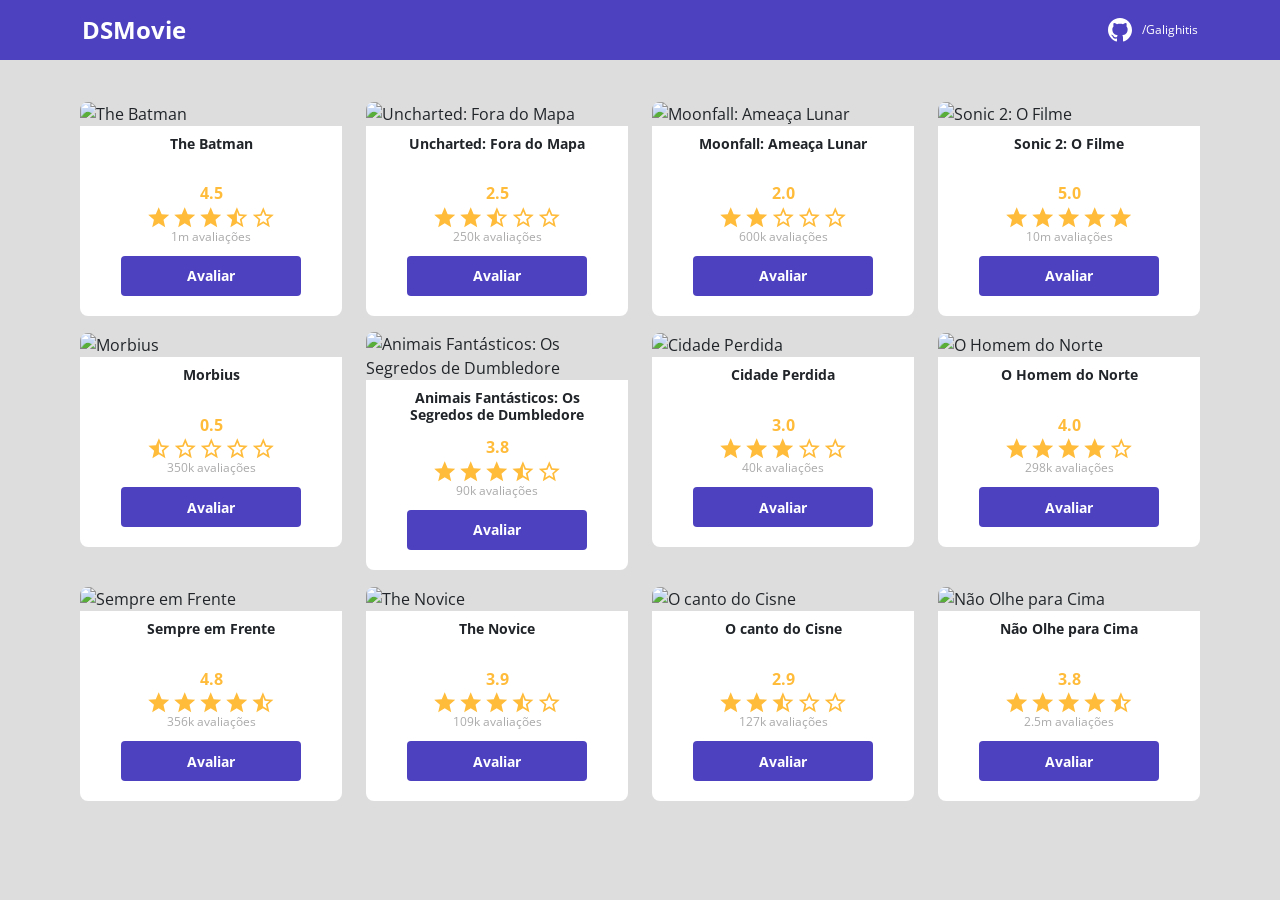
==== commit 60654ed4: "Organização dos forms em pasta" ====
--- a/index.html
+++ b/index.html
@@ -45,7 +45,7 @@
                                     <img src="img/star-empty.svg" alt="Star">
                                 </div>
                                 <p>1m avaliações</p>
-                                <a class="dsmovie-btn" href="form.html">Avaliar</a> 
+                                <a class="dsmovie-btn" href="forms/form.html">Avaliar</a> 
                             </div>
                         </div>
                     </div>
@@ -66,7 +66,7 @@
                                     <img src="img/star-empty.svg" alt="Star">
                                 </div>
                                 <p>250k avaliações</p>
-                                <a class="dsmovie-btn" href="form2.html">Avaliar</a> 
+                                <a class="dsmovie-btn" href="forms/form2.html">Avaliar</a> 
                             </div>
                         </div>
                     </div>
@@ -87,7 +87,7 @@
                                     <img src="img/star-empty.svg" alt="Star">
                                 </div>
                                 <p>600k avaliações</p>
-                                <a class="dsmovie-btn" href="form3.html">Avaliar</a> 
+                                <a class="dsmovie-btn" href="forms/form3.html">Avaliar</a> 
                             </div>
                         </div>
                     </div>
@@ -108,7 +108,7 @@
                                     <img src="img/star-full.svg" alt="Star">
                                 </div>
                                 <p>10m avaliações</p>
-                                <a class="dsmovie-btn" href="form4.html">Avaliar</a> 
+                                <a class="dsmovie-btn" href="forms/form4.html">Avaliar</a> 
                             </div>
                         </div>
                     </div>
@@ -129,7 +129,7 @@
                                     <img src="img/star-empty.svg" alt="Star">
                                 </div>
                                 <p>350k avaliações</p>
-                                <a class="dsmovie-btn" href="form5.html">Avaliar</a> 
+                                <a class="dsmovie-btn" href="forms/form5.html">Avaliar</a> 
                             </div>
                         </div>
                     </div>
@@ -150,7 +150,7 @@
                                     <img src="img/star-empty.svg" alt="Star">
                                 </div>
                                 <p>90k avaliações</p>
-                                <a class="dsmovie-btn" href="form6.html">Avaliar</a> 
+                                <a class="dsmovie-btn" href="forms/form6.html">Avaliar</a> 
                             </div>
                         </div>
                     </div>
@@ -171,7 +171,7 @@
                                     <img src="img/star-empty.svg" alt="Star">
                                 </div>
                                 <p>40k avaliações</p>
-                                <a class="dsmovie-btn" href="form7.html">Avaliar</a> 
+                                <a class="dsmovie-btn" href="forms/form7.html">Avaliar</a> 
                             </div>
                         </div>
                     </div>
@@ -192,7 +192,7 @@
                                     <img src="img/star-empty.svg" alt="Star">
                                 </div>
                                 <p>298k avaliações</p>
-                                <a class="dsmovie-btn" href="form8.html">Avaliar</a> 
+                                <a class="dsmovie-btn" href="forms/form8.html">Avaliar</a> 
                             </div>
                         </div>
                     </div>
@@ -213,7 +213,7 @@
                                     <img src="img/star-half.svg" alt="Star">
                                 </div>
                                 <p>356k avaliações</p>
-                                <a class="dsmovie-btn" href="form9.html">Avaliar</a> 
+                                <a class="dsmovie-btn" href="forms/form9.html">Avaliar</a> 
                             </div>
                         </div>
                     </div>
@@ -234,7 +234,7 @@
                                     <img src="img/star-empty.svg" alt="Star">
                                 </div>
                                 <p>109k avaliações</p>
-                                <a class="dsmovie-btn" href="form10.html">Avaliar</a> 
+                                <a class="dsmovie-btn" href="forms/form10.html">Avaliar</a> 
                             </div>
                         </div>
                     </div>
@@ -255,7 +255,7 @@
                                     <img src="img/star-empty.svg" alt="Star">
                                 </div>
                                 <p>127k avaliações</p>
-                                <a class="dsmovie-btn" href="form11.html">Avaliar</a> 
+                                <a class="dsmovie-btn" href="forms/form11.html">Avaliar</a> 
                             </div>
                         </div>
                     </div>
@@ -267,7 +267,7 @@
                         <div class="dsmovie-card-description">
                             <h3>Não Olhe para Cima</h3>
                             <div class="dsmovie-card-description-bottom">
-                                <h4>4.7</h4>
+                                <h4>3.8</h4>
                                 <div>
                                     <img src="img/star-full.svg" alt="Star">
                                     <img src="img/star-full.svg" alt="Star">
@@ -276,7 +276,7 @@
                                     <img src="img/star-half.svg" alt="Star">
                                 </div>
                                 <p>2.5m avaliações</p>
-                                <a class="dsmovie-btn" href="form12.html">Avaliar</a> 
+                                <a class="dsmovie-btn" href="forms/form12.html">Avaliar</a> 
                             </div>
                         </div>
                     </div>
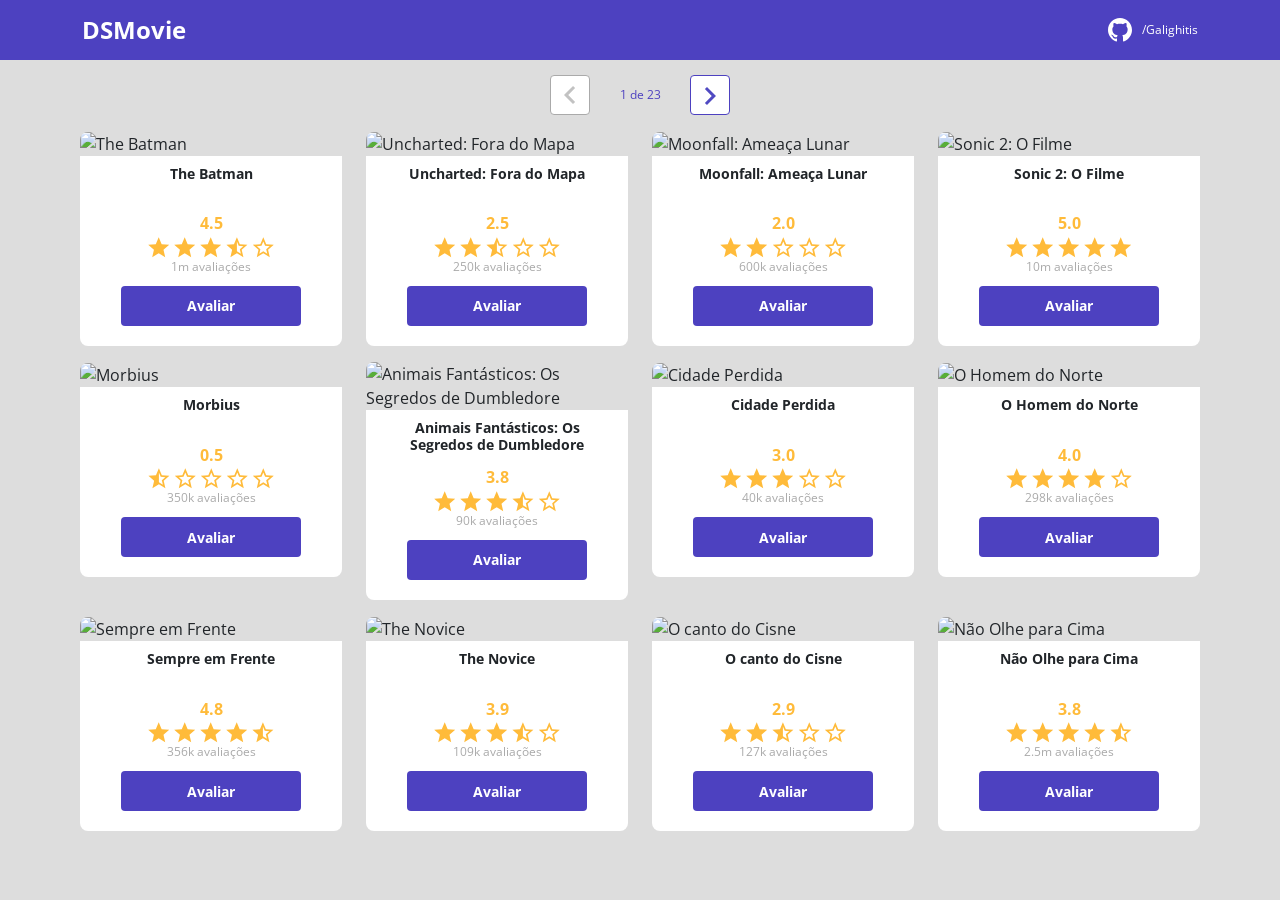
==== commit 38707c18: "Componente de Paginação" ====
--- a/index.html
+++ b/index.html
@@ -28,6 +28,18 @@
     <main>
         <section id="dsmovie-card-list" class="container">
 
+            <div class="dsmovie-pagination-container">
+                <div class="dsmovie-pagination-box">
+                    <button disabled>
+                        <img src="img/arrow.svg" alt="voltar">
+                    </button>
+                    <p>1 de 23</p>
+                    <button>
+                        <img class="dsmovie-flip-horizontal" src="img/arrow.svg" alt="proximo">
+                    </button>
+                </div>
+            </div>
+
             <div class="row">
                 
                 <div class="col-sm-6 col-lg-4 col-xl-3 mb-3">
--- a/css/styles.css
+++ b/css/styles.css
@@ -62,7 +62,7 @@
 }
 
 #dsmovie-card-list {
-    padding: 40px 10px;  
+    padding: 0px 10px;  
 }
 
 .dsmovie-card {
@@ -168,4 +168,51 @@
     flex-direction: column;
     align-items: center;
     justify-content: space-between;
-}+}
+
+.dsmovie-pagination-container {
+    padding: 15px 0;
+    display: flex;
+    justify-content: center;
+}
+
+.dsmovie-pagination-box {
+    width: 180px;
+    display: flex;
+    justify-content: space-between;
+    align-items: center;
+}
+
+.dsmovie-pagination-box p {
+    margin: 0;
+    font-size: 12px;
+    color: var(--color-primary);
+    font-weight: 400;
+}
+
+.dsmovie-pagination-box button {
+    width: 40px;
+    height: 40px;
+    border: 1px solid var(--color-primary);
+    border-radius: 4px;
+    background-color: var(--white);
+    display: flex;
+    justify-content: center;
+    align-items: center;
+}
+
+.dsmovie-pagination-box button img {
+    filter: brightness(0) saturate(100%) invert(32%) sepia(17%) saturate(3977%) hue-rotate(216deg) brightness(95%) contrast(102%);
+}
+
+.dsmovie-pagination-box button:disabled {
+    border: 1px solid var(--text-light-gray);
+}
+
+.dsmovie-pagination-box button:disabled img {
+    filter: unset;
+}
+
+.dsmovie-flip-horizontal {
+    transform: rotate(180deg);
+} 
